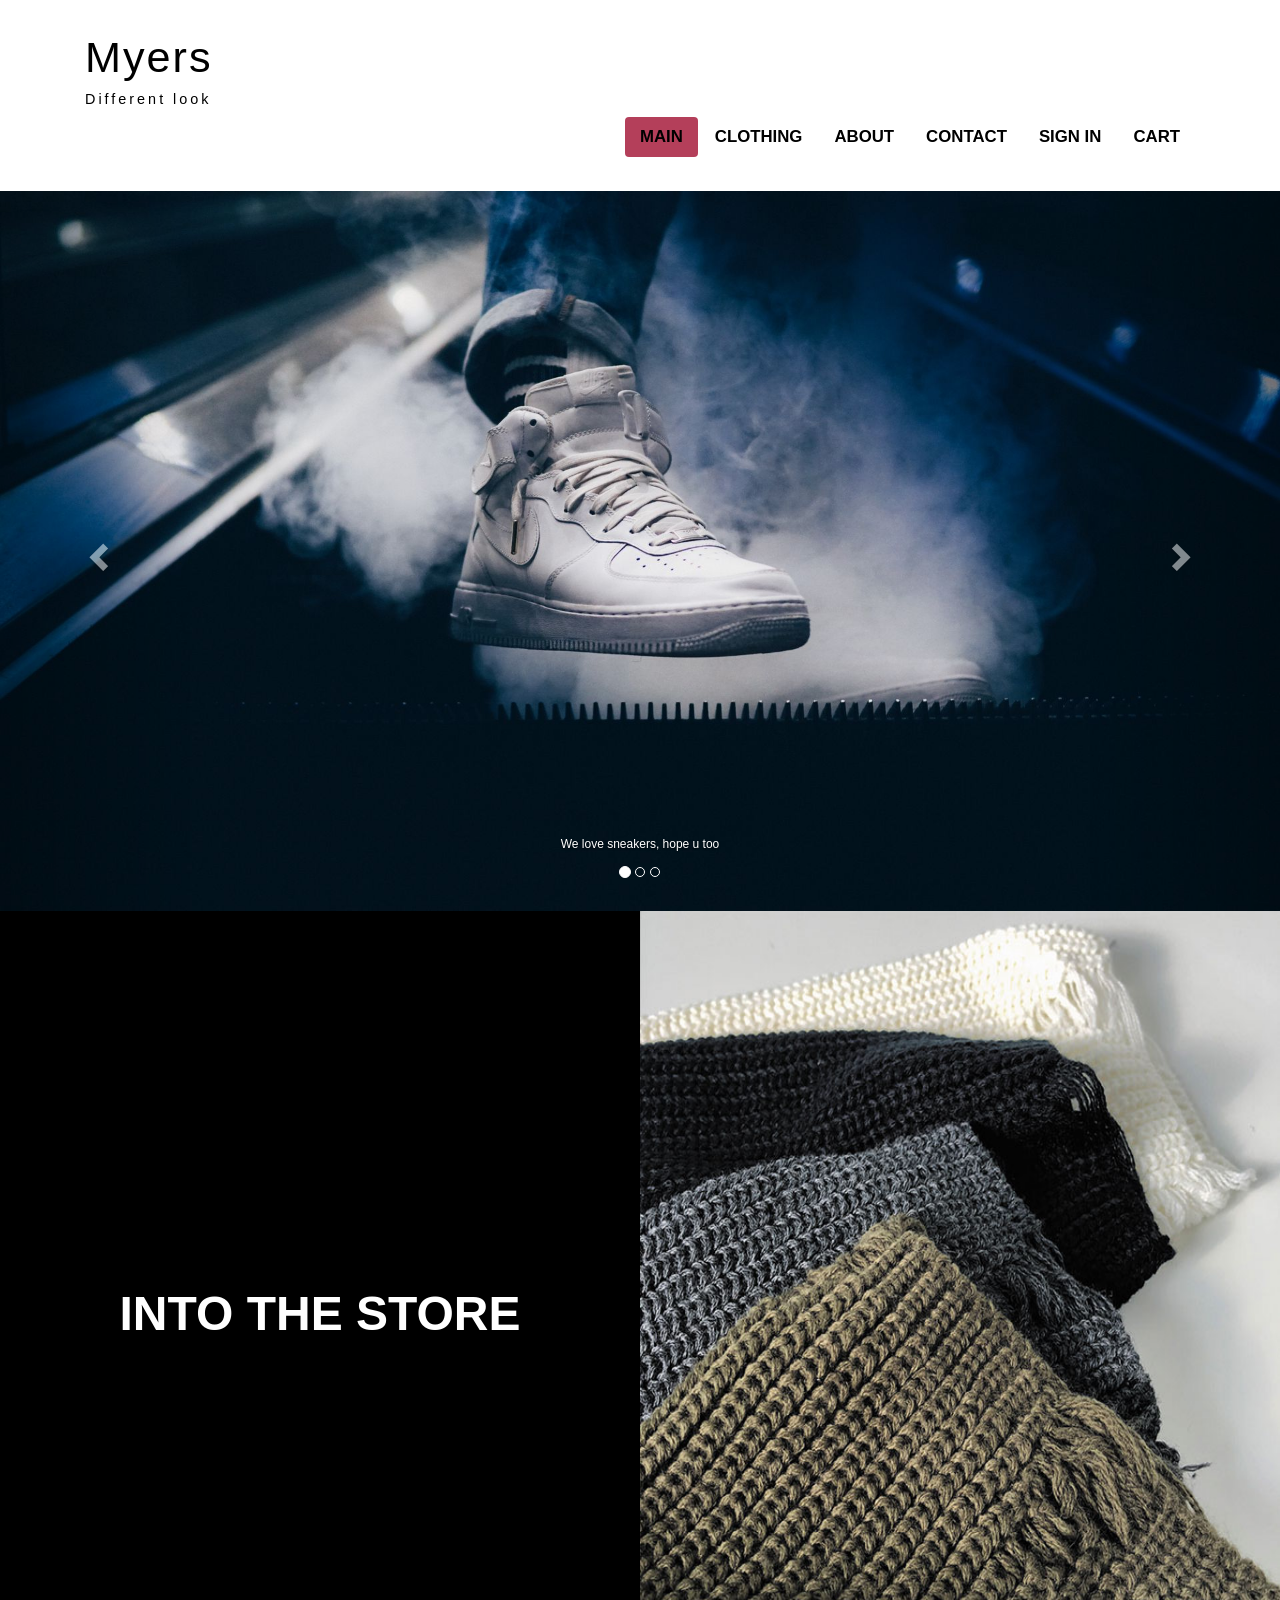
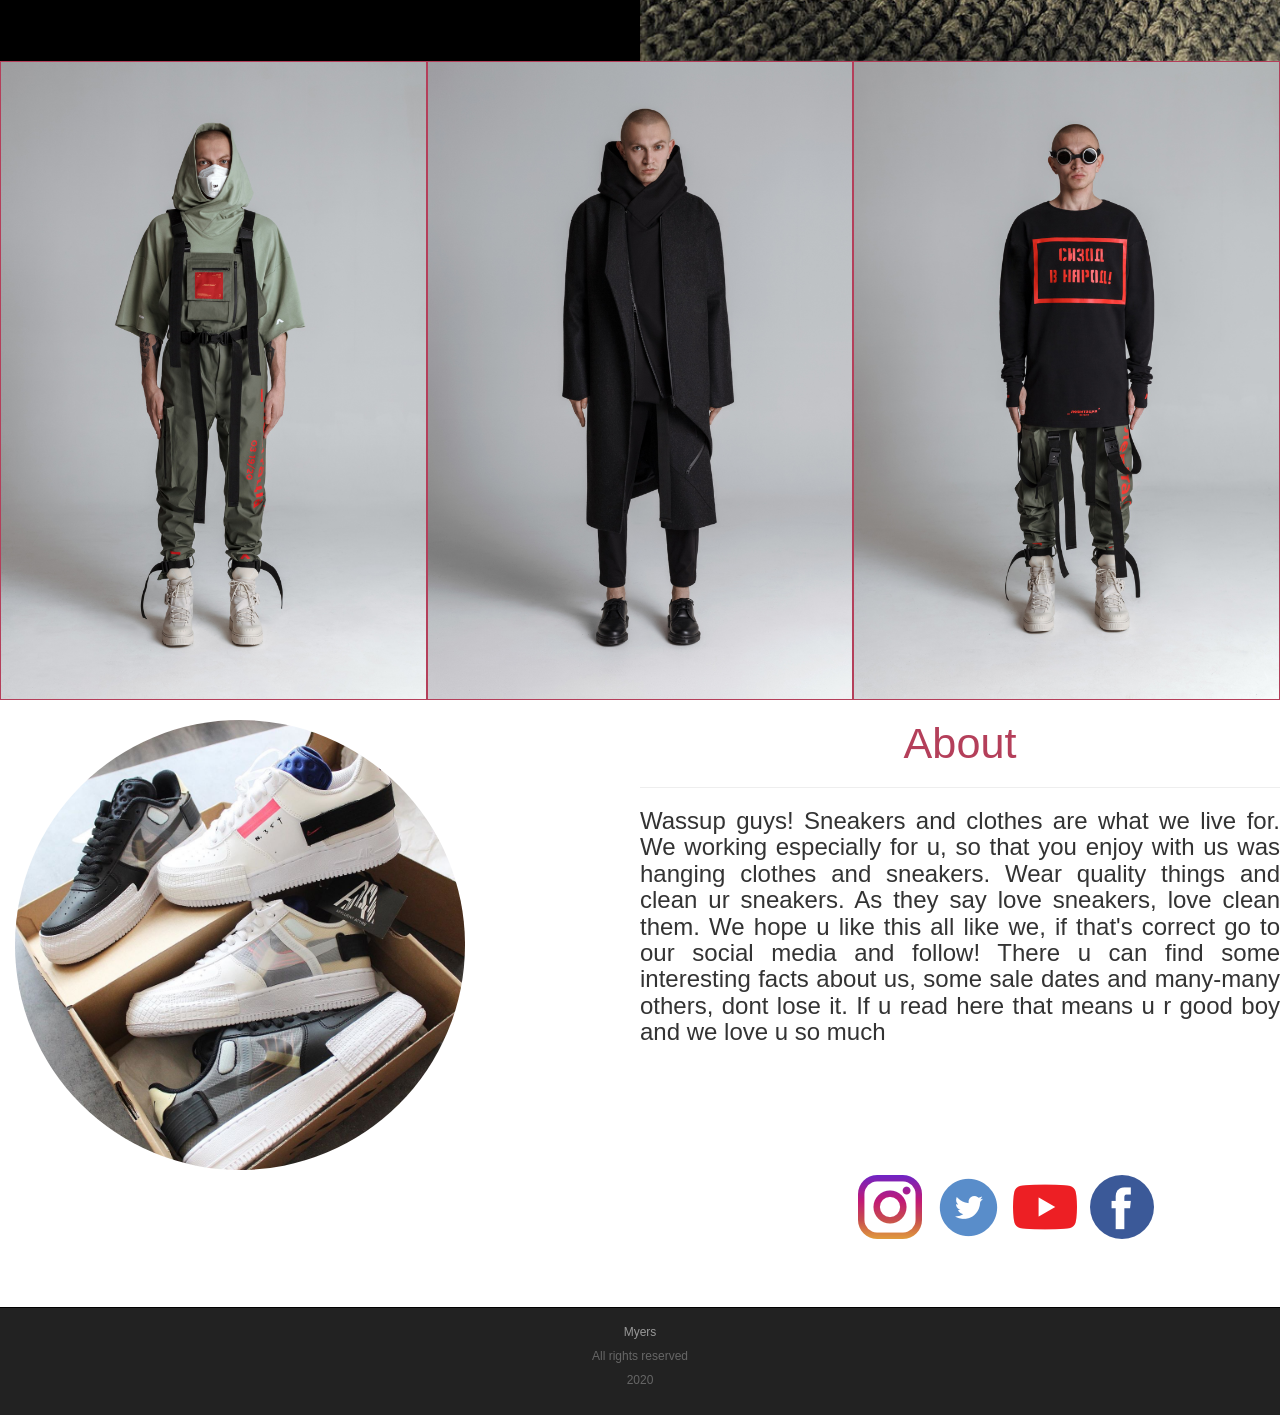
==== index.html @ 6c64510a "add all files" ====
<!DOCTYPE html>
<html lang="en">
<head>
    <meta charset="utf-8">
    <meta content="IE=edge" http-equiv="X-UA-Compatible">
    <meta content="width=device-width, initial-scale=1" name="viewport">
    <title>Myers</title>

    <link href="assets/css/bootstrap.min.css" rel="stylesheet">
    <link href="assets/css/style.css" rel="stylesheet">
    <link href="https://fonts.googleapis.com/css?family=IBM+Plex+Sans+Condensed:400,500,700&display=swap"
          rel="stylesheet">

</head>
<body>


<div class="container-fluid">
    <div class="row">

        <nav class="navbar navbar-inverse" role="navigation">
            <div class="container">

                <div class="navbar-header header">

                    <div class="container">
                        <div class="row">
                            <div class="col-lg-12">
                                <h1><a href="index.html">Myers</a></h1>
                                <p>Different look</p>
                            </div>
                        </div>
                    </div>

                    <button class="navbar-toggle" data-target="#navbarCollapse" data-toggle="collapse" type="button">
                        <span class="sr-only">Toggle navigation</span>
                        <span class="icon-bar"></span>
                        <span class="icon-bar"></span>
                        <span class="icon-bar"></span>

                    </button>

                </div>
                <div class="collapse navbar-collapse navbar-right" id="navbarCollapse">
                    <ul class="nav nav-pills">
                        <li class="active"><a href="index.html">Main</a></li>
                        <li><a href="clothes.html">Clothing</a></li>
                        <li><a href="about.html">About</a></li>
                        <li><a href="contact.html">Contact</a></li>
                        <li><a href="signin.html">Sign In</a></li>
                        <li><a href="cart.html">Cart</a></li>

                    </ul>
                </div>

            </div>
        </nav>


    </div>
</div>


<div class="carousel slide" data-ride="carousel" id="myCarousel">
    <!-- Indicators -->
    <ol class="carousel-indicators">
        <li class="active" data-slide-to="0" data-target="#myCarousel"></li>
        <li data-slide-to="1" data-target="#myCarousel"></li>
        <li data-slide-to="2" data-target="#myCarousel"></li>
    </ol>

    <!-- Wrapper for slides -->
    <div class="carousel-inner">
        <div class="item active">
            <img alt="Los Angeles" class="img-responsive" src="assets/img/carousel/af1.jpg">
            <div class="carousel-caption">
                <p>We love sneakers, hope u too</p>
            </div>
        </div>

        <div class="item">
            <img alt="Chicago" class="img-responsive" src="assets/img/carousel/vchuck.jpg">
        </div>

        <div class="item">
            <img alt="New York" class="img-responsive" src="assets/img/carousel/virgil.jpg">
            <div class="carousel-caption">
                <h3>Pretty soon</h3>
            </div>
        </div>
    </div>

    <!-- Left and right controls -->
    <a class="left carousel-control" data-slide="prev" href="#myCarousel">
        <span class="glyphicon glyphicon-chevron-left"></span>
        <span class="sr-only">Previous</span>
    </a>
    <a class="right carousel-control" data-slide="next" href="#myCarousel">
        <span class="glyphicon glyphicon-chevron-right"></span>
        <span class="sr-only">Next</span>
    </a>
</div>

<div class="containerintro">
    <div class="row col-lg-6">
        <div class="col-sm-12 col-md-12 col-lg-12">
            <div class="intro">
                <img alt="black box" class="img-responsive" src="assets/img/secondblock/bbox.jpg"> <!--intro img-->
                <a class="store text-center" href="clothes.html">into the store</a>
            </div>
        </div>
    </div>
</div>

<div class="containerintro">
    <div class="row col-lg-6">
        <div class="col-sm-12 col-md-12 col-lg-12">
            <div class="intro">
                <img alt="sweaters" class="img-responsive" src="assets/img/secondblock/sweaters.jpg"> <!--intro img-->
            </div>
        </div>
    </div>
</div>


<div class="gallery">
    <div class="row col-lg-4">
        <div class="men">
            <img alt="man" class="img-responsive" src="assets/img/men/1.jpg">
        </div>
    </div>
</div>

<div class="gallery">
    <div class="row col-lg-4">
        <div class="men">
            <img alt="man" class="img-responsive" src="assets/img/men/2.jpg">
        </div>
    </div>
</div>

<div class="gallery">
    <div class="row col-lg-4">
        <div class="men">
            <img alt="man" class="img-responsive" src="assets/img/men/3.jpg">
        </div>
    </div>
</div>

<div class="about">
    <div class="row">
        <div class="col-sm-6 col-md-6 col-lg-6 col-xs-12 ">
            <div class="back col-lg-9">
                <img alt="sneakers" class="float-left col-lg-12 col-md-12 col-sm-12 col-xs-12 img-circle"
                     src="assets/img/sneaks.jpg ">
            </div>
        </div>
        <div class="text col-sm-6 col-md-6 col-lg-6">
            <a href="about.html"><h1 class="hover text-center">About</h1></a>
            <hr>
            <h3 class="text-justify">Wassup guys! Sneakers and clothes are what we live for. We working especially for
                u, so that you enjoy with us was hanging clothes and sneakers. Wear quality things and clean ur
                sneakers. As they say love sneakers, love clean them. We hope u like this all like we, if that's correct
                go to our social media and follow! There u can find some interesting facts about us, some sale dates and
                many-many others, dont lose it. If u read here that means u r good boy and we love u so much </h3>

        </div>

    </div>
</div>

<div class="social col-lg-12">
    <div class="row col-lg-12">
        <div class="socialwrapper col-lg-8 col-lg-push-4">
            <div class="switem col-lg-6 col-lg-push-6 ">
                <a href="https://www.instagram.com/myers2fold6/" target="_blank"><img alt="instagram"
                                                                                      class="img-rounded"
                                                                                      src="assets/img/social/instagram.png"></a>
                <a href="https://twitter.com/myerskloth" target="_blank"><img alt="twitter"
                                                                              class="img-rounded"
                                                                              src="assets/img/social/tw.png"></a>
                <a href="https://www.youtube.com/channel/UCJODJujAcKjr58gl_ltPmyg?view_as=subscriber"
                   target="_blank"><img
                        alt="youtube" class="img-rounded" src="assets/img/social/yt.png"></a>
                <a href="https://www.facebook.com/myerskloth" target="_blank"><img alt="facebook"
                                                                                   class="img-rounded"
                                                                                   src="assets/img/social/facebook.png"></a>
            </div>
        </div>
    </div>
</div>


<div class="margin-8 clear"></div>


<footer>

    <div class="container">
        <p class="text-center"><a href="index.html">Myers</a></p>
        <p class="text-center">All rights reserved</p>
        <p class="text-center">2020</p>
    </div>

</footer>

<!-- jQuery (necessary for Bootstrap's JavaScript plugins) -->
<script src="https://ajax.googleapis.com/ajax/libs/jquery/3.5.1/jquery.min.js"></script>
<!-- Include all compiled plugins (below), or include individual files as needed -->
<script src="assets/js/bootstrap.min.js"></script>
</body>
</html>
---- assets/css/style.css ----
html, body {
    height: 100%;
}

body {
    margin: 0;
    font: normal 120% 'ibm plex sans', arial;

}

h1 {
    font-size: 3.6em;
}

h5 {
    color: #000;
    text-decoration: none;
}

a {
    text-decoration: none;
}

a:hover {
    text-decoration: none;
}


.text a {
    color: #b43f5a;
    text-decoration: none;
}

.text a:hover {
    color: #34C9BC;
    text-decoration: none;
}

.wrapper {
    min-height: 70% !important;
}

.header a {
    color: #000;
    text-decoration: none;
}

.header a:hover {
    color: #b43f5a;
    text-decoration: none;
}

.header h1 {
    letter-spacing: 2px;
    font-size: 3.6em;
}

.header p {
    color: #000 !important;
    font-size: 1.2em;
    letter-spacing: 3px;
}

.nav-pills > li.active > a, .nav-pills > li.active > a:focus, .nav-pills > li.active > a:hover {
    color: #000;
    background-color: #b43f5a;
}

.nav-pills > li > a {
    color: #000;
    font-weight: 700;
    font-size: 1.4em;
    text-transform: uppercase;
}

.nav-pills .red {
    color: #b43f5a;
    font-weight: 700;
    font-size: 1.4em;
    text-transform: uppercase;
}

.nav-pills > li > a:hover {
    background-color: #b43f5a;
}

.nav-pills .red:hover {
    background-color: #fff;
}

.navbar-inverse {
    padding: 1%;
    border-radius: 0;
    background-color: #fff;
    border-color: #fff;
}

.navbar-inverse .navbar-toggle, .navbar-inverse .navbar-toggle {
    background-color: #333;
}

.containerintro img {
    display: flex;
    margin: 0 !important;
    flex-direction: column;
    flex-shrink: 0;
    height: 750px;
    position: relative;
}

.intro {
    position: relative;
    display: flex;
    flex-direction: column-reverse;
}

.intro a {
    position: absolute;
    left: 0;
    bottom: 0;
    width: 100%;
    color: #fff;
    text-decoration: none;
    font-size: 48px;
    font-weight: 700;
    text-transform: uppercase;
}

.intro a:hover {
    color: #b43f5a;
    opacity: .9;
}

.men {
    border: 1px solid #b43f5a;
}

.back {
    margin-top: 20px;
}

.store {
    top: 50%;
    left: 50%;
}

.row {
    margin: 0;
}

/* Social */


/* img  */


/* col */

.col-lg-4 {
    padding: 0;
    margin: 0;
}

.col-lg-12 {
    padding: 0;
}

.col-lg-6 {
    padding: 0;
    margin: 0;
}


/* src */

.clear {
    clear: both;
    height: 63px;
}

.wrapper {
    min-height: 100%;
}


/* Social */

.switem img {
    padding: 5px;
}


.margin-8 {
    margin-top: 4%;
}

.panel {
    border: none;
}

.panel-body {
    background-color: #f9f9f9;
}

.panel-info > .panel-heading > .sidebar-header > .panel-body p {
    font-weight: 300;
}

.panel-info > .panel-heading {
    background-color: #b43f5a;
    color: #fff;
    border-color: transparent;
}


.btn-warning {
    color: #fff;
    background-color: #b43f5a;
    border-color: #efefef;
}


.btn-warning:hover {
    background-color: #34C9BC;
    border-color: #efefef;
}

/* Clothing item page (blackout and others..) */


/* About page */

.dream p {
    font-size: 28px;
}

.dream > .maintext {
    font-size: 20px;
}

textarea.form-control {
    height: 200px;
}


footer {
    color: #666;
    background: #222;
    padding: 17px 0 18px 0;
    border-top: 1px solid #000;
}

footer a {
    color: #999;
}

footer a:hover {
    color: #efefef;
    text-decoration: none;
}

/* Sign In page */

.account a {
    color: #b43f5a;
    text-decoration: none;
}

.account a:hover {
    color: #34C9BC;
}

@media (max-width: 767px) {
    .nav-pills > li {
        float: none;
    }

    .nav-pills {
        text-align: center;
    }

    .header h1 {
        letter-spacing: 5px;
        font-size: 280%;
    }

    .header {
        text-align: center;
    }
}

/* Sign Up page */

.subtitle p {
    font-weight: normal;
}

/* Clothing item page*/

.clothing_item img {

}
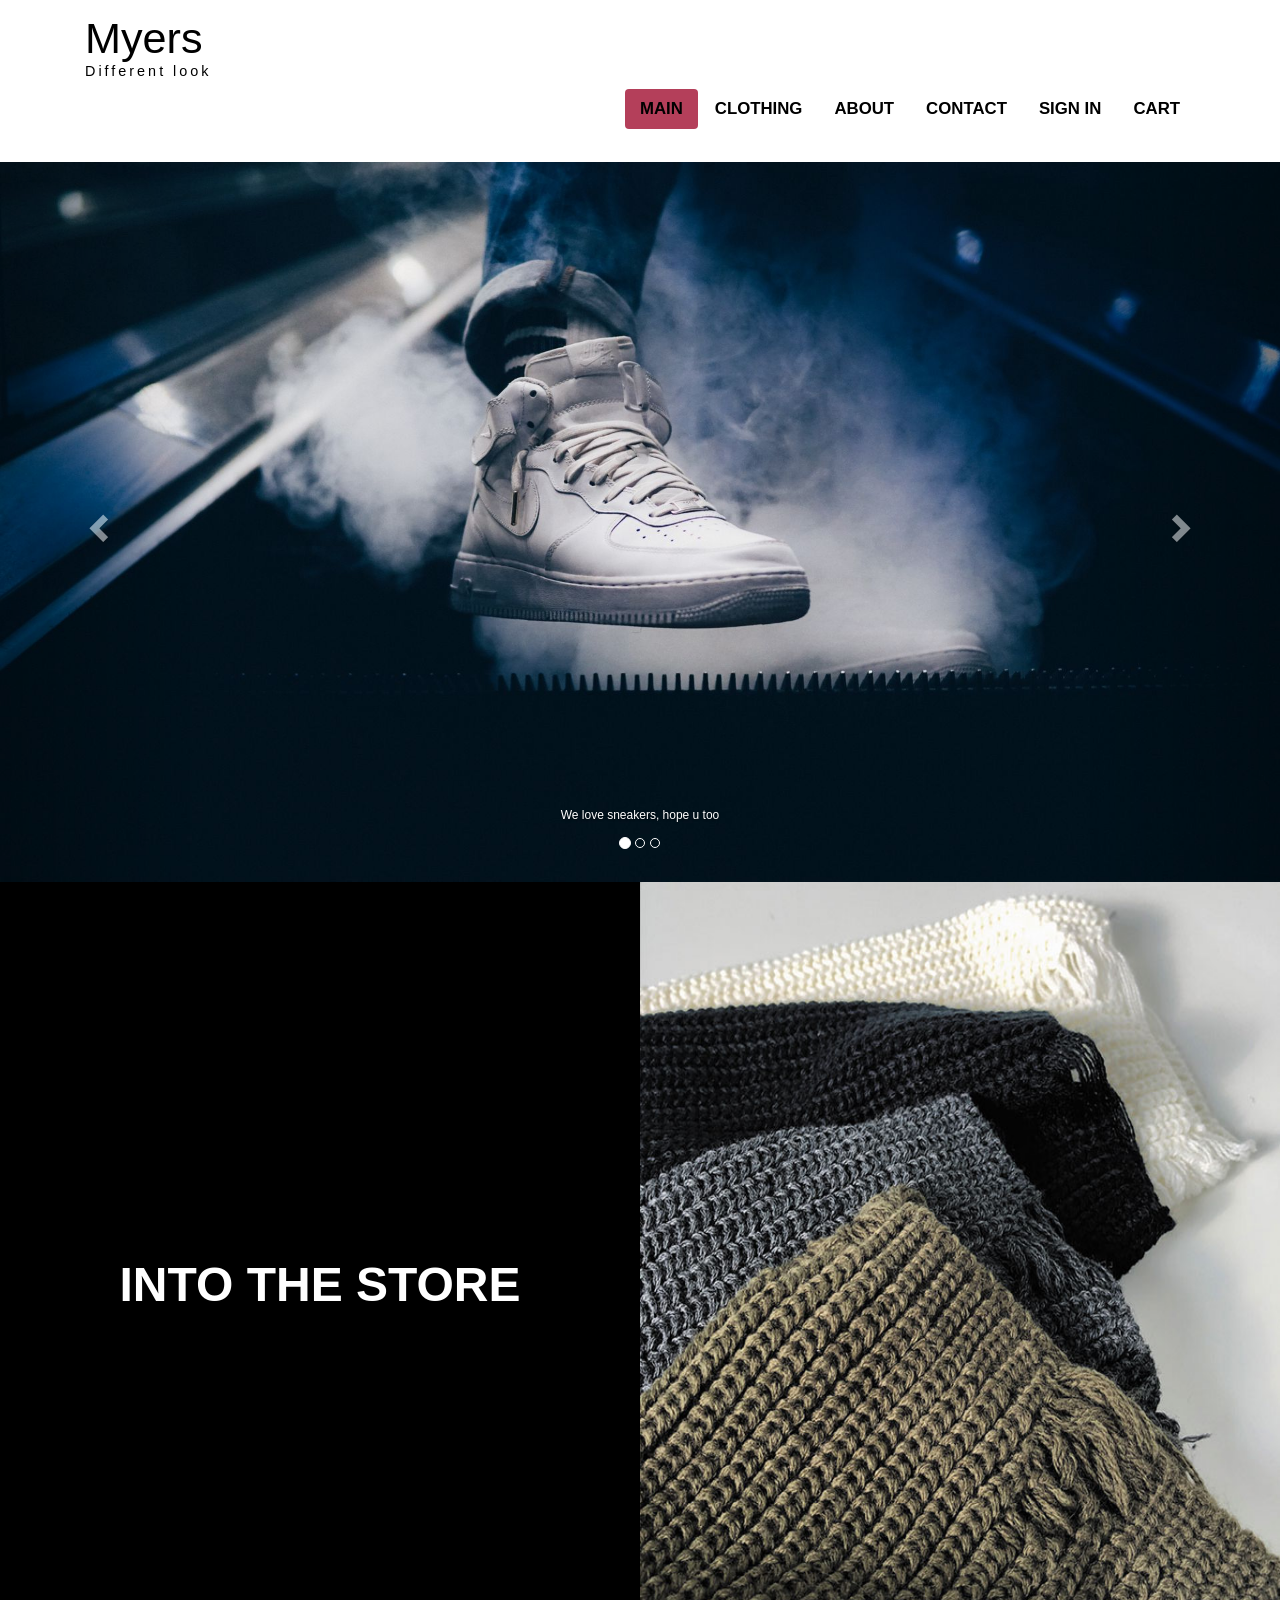
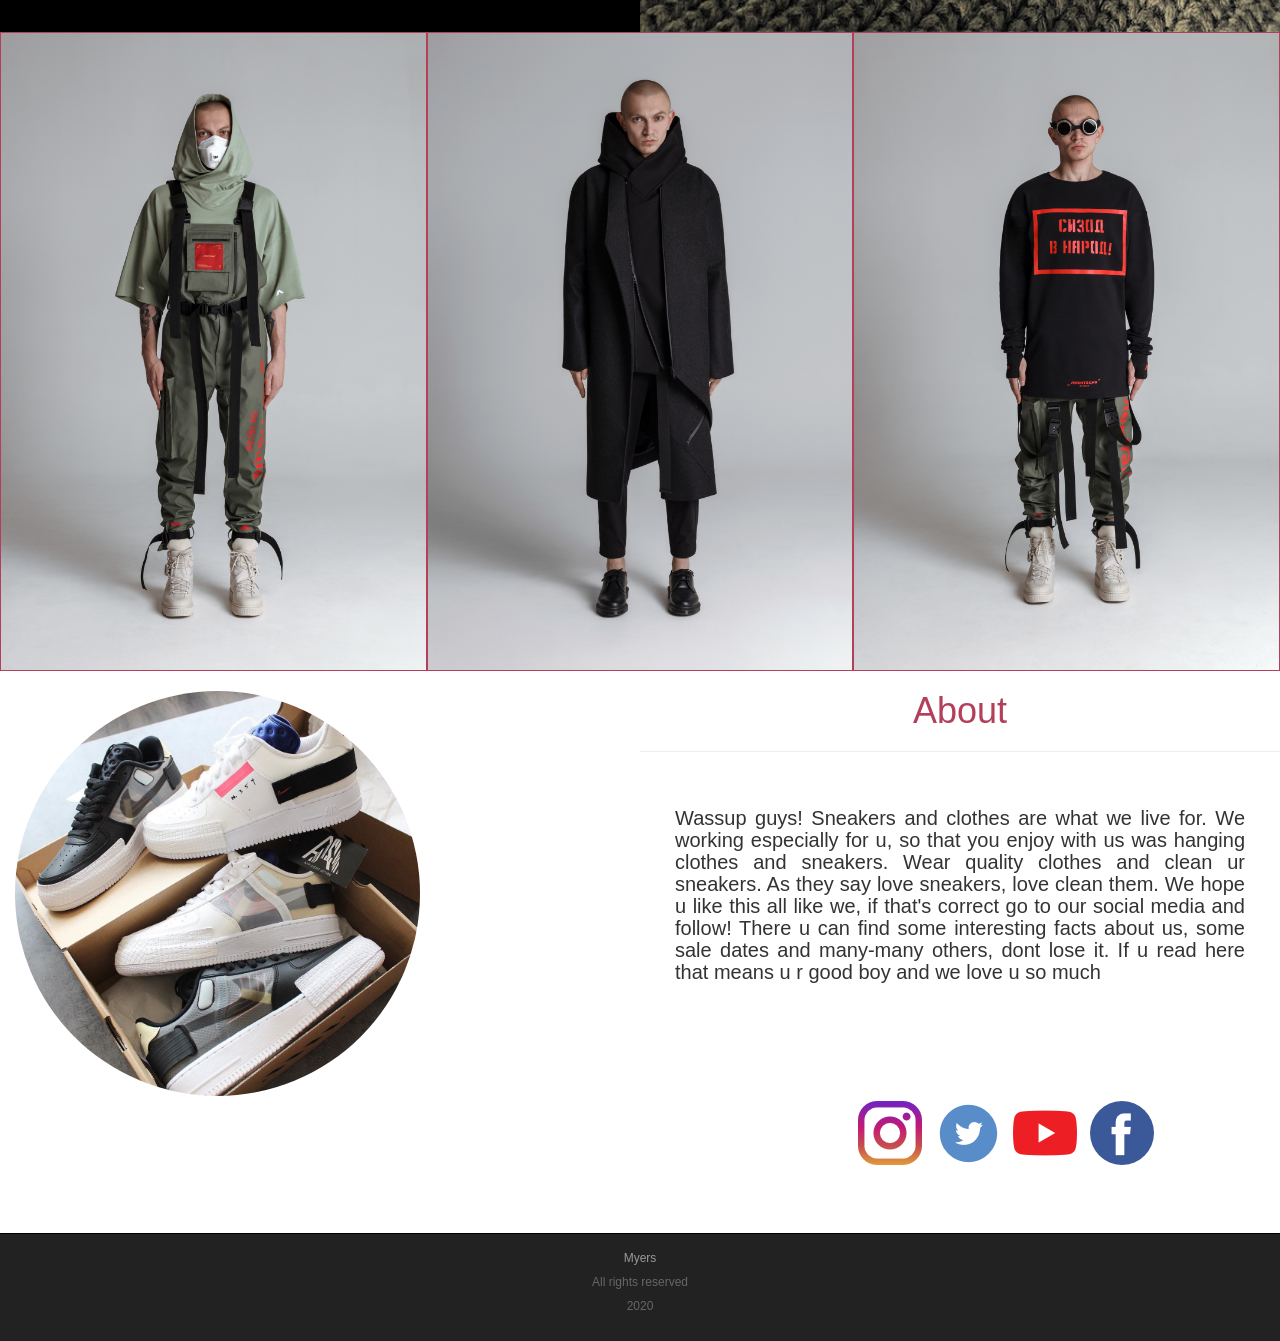
==== commit 29ea4bc9: "Add files via upload my files" ====
--- a/index.html
+++ b/index.html
@@ -1,5 +1,6 @@
 <!DOCTYPE html>
 <html lang="en">
+
 <head>
     <meta charset="utf-8">
     <meta content="IE=edge" http-equiv="X-UA-Compatible">
@@ -9,204 +10,210 @@
     <link href="assets/css/bootstrap.min.css" rel="stylesheet">
     <link href="assets/css/style.css" rel="stylesheet">
     <link href="https://fonts.googleapis.com/css?family=IBM+Plex+Sans+Condensed:400,500,700&display=swap"
-          rel="stylesheet">
+        rel="stylesheet">
 
 </head>
+
 <body>
 
 
-<div class="container-fluid">
-    <div class="row">
-
-        <nav class="navbar navbar-inverse" role="navigation">
-            <div class="container">
-
-                <div class="navbar-header header">
-
-                    <div class="container">
-                        <div class="row">
-                            <div class="col-lg-12">
-                                <h1><a href="index.html">Myers</a></h1>
-                                <p>Different look</p>
+    <div class="container-fluid">
+        <div class="row">
+
+            <nav class="navbar navbar-inverse" role="navigation">
+                <div class="container">
+
+                    <div class="navbar-header header">
+
+                        <div class="container">
+                            <div class="row">
+                                <div class="col-lg-12">
+                                    <span><a href="index.html">Myers</a></span>
+                                    <p>Different look</p>
+                                </div>
                             </div>
                         </div>
+
+                        <button class="navbar-toggle" data-target="#navbarCollapse" data-toggle="collapse"
+                            type="button">
+                            <span class="sr-only">Toggle navigation</span>
+                            <span class="icon-bar"></span>
+                            <span class="icon-bar"></span>
+                            <span class="icon-bar"></span>
+
+                        </button>
+
                     </div>
-
-                    <button class="navbar-toggle" data-target="#navbarCollapse" data-toggle="collapse" type="button">
-                        <span class="sr-only">Toggle navigation</span>
-                        <span class="icon-bar"></span>
-                        <span class="icon-bar"></span>
-                        <span class="icon-bar"></span>
-
-                    </button>
-
-                </div>
-                <div class="collapse navbar-collapse navbar-right" id="navbarCollapse">
-                    <ul class="nav nav-pills">
-                        <li class="active"><a href="index.html">Main</a></li>
-                        <li><a href="clothes.html">Clothing</a></li>
-                        <li><a href="about.html">About</a></li>
-                        <li><a href="contact.html">Contact</a></li>
-                        <li><a href="signin.html">Sign In</a></li>
-                        <li><a href="cart.html">Cart</a></li>
-
-                    </ul>
-                </div>
-
-            </div>
-        </nav>
-
-
-    </div>
-</div>
-
-
-<div class="carousel slide" data-ride="carousel" id="myCarousel">
-    <!-- Indicators -->
-    <ol class="carousel-indicators">
-        <li class="active" data-slide-to="0" data-target="#myCarousel"></li>
-        <li data-slide-to="1" data-target="#myCarousel"></li>
-        <li data-slide-to="2" data-target="#myCarousel"></li>
-    </ol>
-
-    <!-- Wrapper for slides -->
-    <div class="carousel-inner">
-        <div class="item active">
-            <img alt="Los Angeles" class="img-responsive" src="assets/img/carousel/af1.jpg">
-            <div class="carousel-caption">
-                <p>We love sneakers, hope u too</p>
-            </div>
-        </div>
-
-        <div class="item">
-            <img alt="Chicago" class="img-responsive" src="assets/img/carousel/vchuck.jpg">
-        </div>
-
-        <div class="item">
-            <img alt="New York" class="img-responsive" src="assets/img/carousel/virgil.jpg">
-            <div class="carousel-caption">
-                <h3>Pretty soon</h3>
-            </div>
-        </div>
-    </div>
-
-    <!-- Left and right controls -->
-    <a class="left carousel-control" data-slide="prev" href="#myCarousel">
-        <span class="glyphicon glyphicon-chevron-left"></span>
-        <span class="sr-only">Previous</span>
-    </a>
-    <a class="right carousel-control" data-slide="next" href="#myCarousel">
-        <span class="glyphicon glyphicon-chevron-right"></span>
-        <span class="sr-only">Next</span>
-    </a>
-</div>
-
-<div class="containerintro">
-    <div class="row col-lg-6">
-        <div class="col-sm-12 col-md-12 col-lg-12">
-            <div class="intro">
-                <img alt="black box" class="img-responsive" src="assets/img/secondblock/bbox.jpg"> <!--intro img-->
-                <a class="store text-center" href="clothes.html">into the store</a>
-            </div>
-        </div>
-    </div>
-</div>
-
-<div class="containerintro">
-    <div class="row col-lg-6">
-        <div class="col-sm-12 col-md-12 col-lg-12">
-            <div class="intro">
-                <img alt="sweaters" class="img-responsive" src="assets/img/secondblock/sweaters.jpg"> <!--intro img-->
-            </div>
-        </div>
-    </div>
-</div>
-
-
-<div class="gallery">
-    <div class="row col-lg-4">
-        <div class="men">
-            <img alt="man" class="img-responsive" src="assets/img/men/1.jpg">
-        </div>
-    </div>
-</div>
-
-<div class="gallery">
-    <div class="row col-lg-4">
-        <div class="men">
-            <img alt="man" class="img-responsive" src="assets/img/men/2.jpg">
-        </div>
-    </div>
-</div>
-
-<div class="gallery">
-    <div class="row col-lg-4">
-        <div class="men">
-            <img alt="man" class="img-responsive" src="assets/img/men/3.jpg">
-        </div>
-    </div>
-</div>
-
-<div class="about">
-    <div class="row">
-        <div class="col-sm-6 col-md-6 col-lg-6 col-xs-12 ">
-            <div class="back col-lg-9">
-                <img alt="sneakers" class="float-left col-lg-12 col-md-12 col-sm-12 col-xs-12 img-circle"
-                     src="assets/img/sneaks.jpg ">
-            </div>
-        </div>
-        <div class="text col-sm-6 col-md-6 col-lg-6">
-            <a href="about.html"><h1 class="hover text-center">About</h1></a>
-            <hr>
-            <h3 class="text-justify">Wassup guys! Sneakers and clothes are what we live for. We working especially for
-                u, so that you enjoy with us was hanging clothes and sneakers. Wear quality things and clean ur
-                sneakers. As they say love sneakers, love clean them. We hope u like this all like we, if that's correct
-                go to our social media and follow! There u can find some interesting facts about us, some sale dates and
-                many-many others, dont lose it. If u read here that means u r good boy and we love u so much </h3>
-
-        </div>
-
-    </div>
-</div>
-
-<div class="social col-lg-12">
-    <div class="row col-lg-12">
-        <div class="socialwrapper col-lg-8 col-lg-push-4">
-            <div class="switem col-lg-6 col-lg-push-6 ">
-                <a href="https://www.instagram.com/myers2fold6/" target="_blank"><img alt="instagram"
-                                                                                      class="img-rounded"
-                                                                                      src="assets/img/social/instagram.png"></a>
-                <a href="https://twitter.com/myerskloth" target="_blank"><img alt="twitter"
-                                                                              class="img-rounded"
-                                                                              src="assets/img/social/tw.png"></a>
-                <a href="https://www.youtube.com/channel/UCJODJujAcKjr58gl_ltPmyg?view_as=subscriber"
-                   target="_blank"><img
-                        alt="youtube" class="img-rounded" src="assets/img/social/yt.png"></a>
-                <a href="https://www.facebook.com/myerskloth" target="_blank"><img alt="facebook"
-                                                                                   class="img-rounded"
-                                                                                   src="assets/img/social/facebook.png"></a>
-            </div>
-        </div>
-    </div>
-</div>
-
-
-<div class="margin-8 clear"></div>
-
-
-<footer>
-
-    <div class="container">
-        <p class="text-center"><a href="index.html">Myers</a></p>
-        <p class="text-center">All rights reserved</p>
-        <p class="text-center">2020</p>
-    </div>
-
-</footer>
-
-<!-- jQuery (necessary for Bootstrap's JavaScript plugins) -->
-<script src="https://ajax.googleapis.com/ajax/libs/jquery/3.5.1/jquery.min.js"></script>
-<!-- Include all compiled plugins (below), or include individual files as needed -->
-<script src="assets/js/bootstrap.min.js"></script>
+                    <div class="collapse navbar-collapse navbar-right" id="navbarCollapse">
+                        <ul class="nav nav-pills">
+                            <li class="active"><a href="index.html">Main</a></li>
+                            <li><a href="clothes.html">Clothing</a></li>
+                            <li><a href="about.html">About</a></li>
+                            <li><a href="contact.html">Contact</a></li>
+                            <li><a href="signin.html">Sign In</a></li>
+                            <li><a href="cart.html">Cart</a></li>
+
+                        </ul>
+                    </div>
+
+                </div>
+            </nav>
+
+
+        </div>
+    </div>
+
+
+    <div class="carousel slide" data-ride="carousel" id="myCarousel">
+        <!-- Indicators -->
+        <ol class="carousel-indicators">
+            <li class="active" data-slide-to="0" data-target="#myCarousel"></li>
+            <li data-slide-to="1" data-target="#myCarousel"></li>
+            <li data-slide-to="2" data-target="#myCarousel"></li>
+        </ol>
+
+        <!-- Wrapper for slides -->
+        <div class="carousel-inner">
+            <div class="item active">
+                <img alt="Los Angeles" class="img-responsive" src="assets/img/carousel/af1.jpg">
+                <div class="carousel-caption">
+                    <p>We love sneakers, hope u too</p>
+                </div>
+            </div>
+
+            <div class="item">
+                <img alt="Chicago" class="img-responsive" src="assets/img/carousel/vchuck.jpg">
+            </div>
+
+            <div class="item">
+                <img alt="New York" class="img-responsive" src="assets/img/carousel/virgil.jpg">
+                <div class="carousel-caption">
+                    <h3>Pretty soon</h3>
+                </div>
+            </div>
+        </div>
+
+        <!-- Left and right controls -->
+        <a class="left carousel-control" data-slide="prev" href="#myCarousel">
+            <span class="glyphicon glyphicon-chevron-left"></span>
+            <span class="sr-only">Previous</span>
+        </a>
+        <a class="right carousel-control" data-slide="next" href="#myCarousel">
+            <span class="glyphicon glyphicon-chevron-right"></span>
+            <span class="sr-only">Next</span>
+        </a>
+    </div>
+
+    <div class="containerintro">
+        <div class="row col-lg-6">
+            <div class="col-sm-12 col-md-12 col-lg-12">
+                <div class="intro">
+                    <img alt="black box" class="img-responsive" src="assets/img/secondblock/bbox.jpg">
+                    <!--intro img-->
+                    <a class="store text-center" href="clothes.html">into the store</a>
+                </div>
+            </div>
+        </div>
+    </div>
+
+    <div class="containerintro">
+        <div class="row col-lg-6">
+            <div class="col-sm-12 col-md-12 col-lg-12">
+                <div class="intro">
+                    <img alt="sweaters" class=" img-responsive" src="assets/img/secondblock/sweaters.jpg">
+                    <!--intro img-->
+                </div>
+            </div>
+        </div>
+    </div>
+
+
+    <div class="gallery">
+        <div class="row col-lg-4">
+            <div class="men">
+                <img alt="man" class="img-responsive" src="assets/img/men/1.jpg">
+            </div>
+        </div>
+    </div>
+
+    <div class="gallery">
+        <div class="row col-lg-4">
+            <div class="men">
+                <img alt="man" class="img-responsive" src="assets/img/men/2.jpg">
+            </div>
+        </div>
+    </div>
+
+    <div class="gallery">
+        <div class="row col-lg-4">
+            <div class="men">
+                <img alt="man" class="img-responsive" src="assets/img/men/3.jpg">
+            </div>
+        </div>
+    </div>
+
+    <div class="about">
+        <div class="row">
+            <div class="col-sm-6 col-md-6 col-lg-6 col-xs-12 ">
+                <div class="back col-lg-9">
+                    <img alt="sneakers" class="float-left col-lg-12 col-md-12 col-sm-12 col-xs-12 img-circle"
+                        src="assets/img/sneaks.jpg ">
+                </div>
+            </div>
+            <div class="text col-sm-6 col-md-6 col-lg-6">
+                <a href="about.html">
+                    <h1 class="hover text-center">About</h1>
+                </a>
+                <hr>
+                <h3 class="text-justify">Wassup guys! Sneakers and clothes are what we live for. We working especially
+                    for
+                    u, so that you enjoy with us was hanging clothes and sneakers. Wear quality clothes and clean ur
+                    sneakers. As they say love sneakers, love clean them. We hope u like this all like we, if that's
+                    correct
+                    go to our social media and follow! There u can find some interesting facts about us, some sale dates
+                    and
+                    many-many others, dont lose it. If u read here that means u r good boy and we love u so much </h3>
+
+            </div>
+
+        </div>
+    </div>
+
+    <div class="social col-lg-12">
+        <div class="row col-lg-12">
+            <div class="socialwrapper col-lg-8 col-lg-push-4">
+                <div class="switem col-lg-6 col-lg-push-6 ">
+                    <a href="https://www.instagram.com/myers2fold6/" target="_blank"><img alt="instagram"
+                            class="img-rounded" src="assets/img/social/instagram.png"></a>
+                    <a href="https://twitter.com/myerskloth" target="_blank"><img alt="twitter" class="img-rounded"
+                            src="assets/img/social/tw.png"></a>
+                    <a href="https://www.youtube.com/channel/UCJODJujAcKjr58gl_ltPmyg?view_as=subscriber"
+                        target="_blank"><img alt="youtube" class="img-rounded" src="assets/img/social/yt.png"></a>
+                    <a href="https://www.facebook.com/myerskloth" target="_blank"><img alt="facebook"
+                            class="img-rounded" src="assets/img/social/facebook.png"></a>
+                </div>
+            </div>
+        </div>
+    </div>
+
+
+    <div class="margin-8 clear"></div>
+
+
+    <footer>
+
+        <div class="container">
+            <p class="text-center"><a href="index.html">Myers</a></p>
+            <p class="text-center">All rights reserved</p>
+            <p class="text-center">2020</p>
+        </div>
+
+    </footer>
+
+    <!-- jQuery (necessary for Bootstrap's JavaScript plugins) -->
+    <script src="https://ajax.googleapis.com/ajax/libs/jquery/3.5.1/jquery.min.js"></script>
+    <!-- Include all compiled plugins (below), or include individual files as needed -->
+    <script src="assets/js/bootstrap.min.js"></script>
 </body>
+
 </html>
--- a/assets/css/style.css
+++ b/assets/css/style.css
@@ -1,5 +1,5 @@
-
-html, body {
+html,
+body {
     height: 100%;
 }
 
@@ -9,12 +9,16 @@
 
 }
 
-h1 {
+span {
     font-size: 3.6em;
 }
 
+h3 {
+    padding: 35px;
+}
+
 h5 {
-    color: #000;
+    color: #fff;
     text-decoration: none;
 }
 
@@ -62,12 +66,14 @@
     letter-spacing: 3px;
 }
 
-.nav-pills > li.active > a, .nav-pills > li.active > a:focus, .nav-pills > li.active > a:hover {
+.nav-pills>li.active>a,
+.nav-pills>li.active>a:focus,
+.nav-pills>li.active>a:hover {
     color: #000;
     background-color: #b43f5a;
 }
 
-.nav-pills > li > a {
+.nav-pills>li>a {
     color: #000;
     font-weight: 700;
     font-size: 1.4em;
@@ -81,7 +87,7 @@
     text-transform: uppercase;
 }
 
-.nav-pills > li > a:hover {
+.nav-pills>li>a:hover {
     background-color: #b43f5a;
 }
 
@@ -96,7 +102,8 @@
     border-color: #fff;
 }
 
-.navbar-inverse .navbar-toggle, .navbar-inverse .navbar-toggle {
+.navbar-inverse .navbar-toggle,
+.navbar-inverse .navbar-toggle {
     background-color: #333;
 }
 
@@ -149,12 +156,6 @@
     margin: 0;
 }
 
-/* Social */
-
-
-/* img  */
-
-
 /* col */
 
 .col-lg-4 {
@@ -203,11 +204,11 @@
     background-color: #f9f9f9;
 }
 
-.panel-info > .panel-heading > .sidebar-header > .panel-body p {
+.panel-info>.panel-heading>.sidebar-header>.panel-body p {
     font-weight: 300;
 }
 
-.panel-info > .panel-heading {
+.panel-info>.panel-heading {
     background-color: #b43f5a;
     color: #fff;
     border-color: transparent;
@@ -235,7 +236,7 @@
     font-size: 28px;
 }
 
-.dream > .maintext {
+.dream>.maintext {
     font-size: 20px;
 }
 
@@ -271,8 +272,16 @@
     color: #34C9BC;
 }
 
-@media (max-width: 767px) {
-    .nav-pills > li {
+@media only screen and (max-width: 414px) {
+    .switem {
+        left: 50%;
+    }
+
+
+}
+
+@media only screen and (max-width: 768px) {
+    .nav-pills>li {
         float: none;
     }
 
@@ -288,16 +297,34 @@
     .header {
         text-align: center;
     }
+
+    .intro .img-responsive {
+        height: 500px;
+    }
+
+    .switem {
+        left: 55%;
+    }
+}
+
+@media only screen and (min-width: 1024px) {
+    .switem {
+        left: 50%;
+    }
+
+    .text-justify {
+        font-size: 20px;
+        text-align: justify;
+        
+    }
+    
+    .img-circle {
+        width: 90%;
+    }
 }
 
 /* Sign Up page */
 
 .subtitle p {
     font-weight: normal;
-}
-
-/* Clothing item page*/
-
-.clothing_item img {
-
 }
